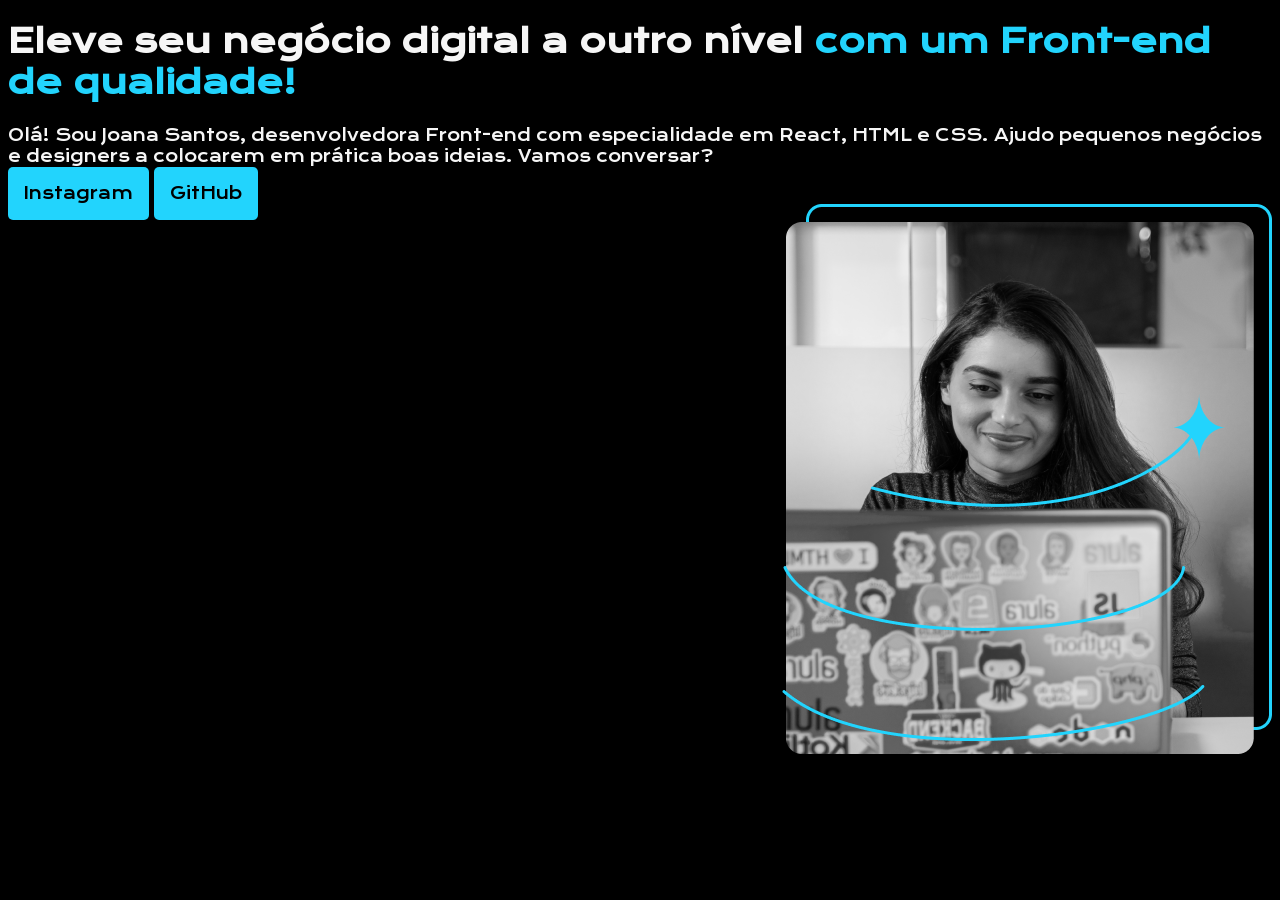
==== html e css: ambientes de desenvolvimento, estrutura de arquivos e tags/index.html @ d732d1a2 "html css classes etc. flexbox" ====
<!DOCTYPE html>
<html lang="pt-br">
<head>
    <meta charset="UTF-8">
    <meta name="viewport" content="width=device-width, initial-scale=1.0">
    <link rel="preconnect" href="https://fonts.googleapis.com">
    <link rel="preconnect" href="https://fonts.gstatic.com" crossorigin>
    <link href="https://fonts.googleapis.com/css2?family=Krona+One&display=swap" rel="stylesheet">
    <link rel="stylesheet" href="estilo.css">
    <title>Document</title>
</head>
<body>
    <div class="principal">
        <h1 class="texto__titulo">Eleve seu negócio digital a outro nível <strong class="forte"> com um Front-end de qualidade! </strong></h1>
        <p class="texto" >Olá! Sou Joana Santos, desenvolvedora Front-end com especialidade em React, HTML e CSS. Ajudo pequenos negócios e designers a colocarem em prática boas ideias. Vamos conversar?</p>
        <a class="botao" href="#">Instagram</a>
        <a class="botao" href="#">GitHub</a>
        <div>
            <img class="container__imagem" src="Imagem (1).png" alt="">
        </div>
    </div>
</body>
</html>
---- html e css: ambientes de desenvolvimento, estrutura de arquivos e tags/estilo.css ----
:root{
    --cor-de-fundo:#000000;
    --cor-botao:#22D4FD;
    --cor-texto:#F6F6F6;
}
body{
    background: var(--cor-de-fundo);
    font-family: "Krona One", sans-serif;
}
.principla{
  display: inline-block;
  align-items:first baseline;
}
.texto{
    color: var(--cor-texto);
    text-align: left;
    display:flex;
}
.texto__titulo{
    color: var(--cor-texto);
    text-align: left;
}
.botao{
    background: var(--cor-botao);
    display: grid;
    border-radius: 5px;
    padding: 1em;
    display: inline;
    text-decoration: none;
    margin-bottom: 1em;
    color: var(--cor-de-fundo);
}
.container__imagem{
    float: right;
}
.forte{
    color: var(--cor-botao);
}
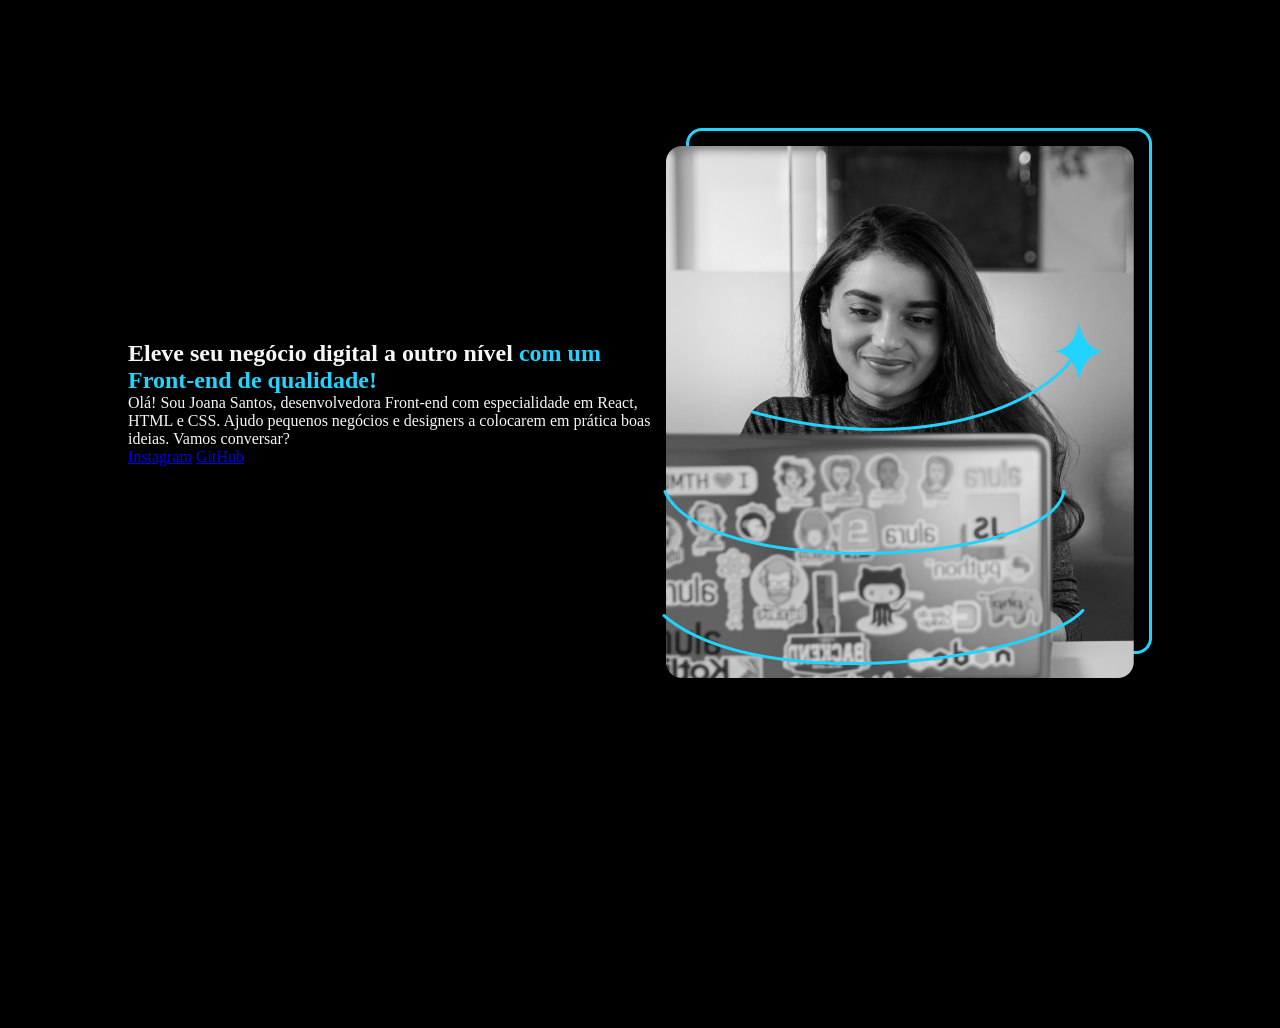
==== commit eeaad1d9: "estilizando o texto" ====
--- a/html e css: ambientes de desenvolvimento, estrutura de arquivos e tags/index.html
+++ b/html e css: ambientes de desenvolvimento, estrutura de arquivos e tags/index.html
@@ -1,23 +1,29 @@
 <!DOCTYPE html>
 <html lang="pt-br">
 <head>
-    <meta charset="UTF-8">
+    <meta charset="UTF-8"> 
+    <meta http-equiv="X-UA-Compatible" content="IE=edge">
     <meta name="viewport" content="width=device-width, initial-scale=1.0">
-    <link rel="preconnect" href="https://fonts.googleapis.com">
-    <link rel="preconnect" href="https://fonts.gstatic.com" crossorigin>
-    <link href="https://fonts.googleapis.com/css2?family=Krona+One&display=swap" rel="stylesheet">
+    <title>Portifolio</title>
     <link rel="stylesheet" href="estilo.css">
-    <title>Document</title>
 </head>
 <body>
-    <div class="principal">
-        <h1 class="texto__titulo">Eleve seu negócio digital a outro nível <strong class="forte"> com um Front-end de qualidade! </strong></h1>
-        <p class="texto" >Olá! Sou Joana Santos, desenvolvedora Front-end com especialidade em React, HTML e CSS. Ajudo pequenos negócios e designers a colocarem em prática boas ideias. Vamos conversar?</p>
-        <a class="botao" href="#">Instagram</a>
-        <a class="botao" href="#">GitHub</a>
-        <div>
-            <img class="container__imagem" src="Imagem (1).png" alt="">
-        </div>
-    </div>
+    <header></header>
+    <main class="apresentacao">
+        <section class="apresentacao__conteudo">
+        <h1>Eleve seu negócio digital a outro nível 
+            <strong class="titulo-destaque">com um Front-end de qualidade!
+            </strong></h1>
+            <p>Olá! Sou Joana Santos, desenvolvedora 
+            Front-end com especialidade em React, HTML e
+            CSS. Ajudo pequenos negócios e designers a 
+            colocarem em prática boas ideias. Vamos 
+            conversar?</p>
+            <a href="https://instagram.com/rafaballerini">Instagram</a>
+            <a href="https://github.com/guilhermeonrails">GitHub</a>
+        </section>
+            <img src="Imagem (1).png" alt="Foto da Joana Santos programando">
+    </main>
+    <footer></footer>
 </body>
 </html>
--- a/html e css: ambientes de desenvolvimento, estrutura de arquivos e tags/estilo.css
+++ b/html e css: ambientes de desenvolvimento, estrutura de arquivos e tags/estilo.css
@@ -1,38 +1,24 @@
-:root{
-    --cor-de-fundo:#000000;
-    --cor-botao:#22D4FD;
-    --cor-texto:#F6F6F6;
+*{
+    margin: 0;
+    padding: 0;
 }
 body{
-    background: var(--cor-de-fundo);
-    font-family: "Krona One", sans-serif;
+    background-color: #000000;
+    color: #F6F6F6;
+    height: 100vh;
+    box-sizing: border-box;
 }
-.principla{
-  display: inline-block;
-  align-items:first baseline;
+
+.titulo-destaque{
+    color: #22D4FD;
 }
-.texto{
-    color: var(--cor-texto);
-    text-align: left;
-    display:flex;
+.apresentacao {
+    margin: 10%;
+    display: flex;
+    align-items: center;
+    justify-content:space-between ;
 }
-.texto__titulo{
-    color: var(--cor-texto);
-    text-align: left;
-}
-.botao{
-    background: var(--cor-botao);
-    display: grid;
-    border-radius: 5px;
-    padding: 1em;
-    display: inline;
-    text-decoration: none;
-    margin-bottom: 1em;
-    color: var(--cor-de-fundo);
-}
-.container__imagem{
-    float: right;
-}
-.forte{
-    color: var(--cor-botao);
+
+.apresentacao__conteudo{
+    width: 615px;
 }
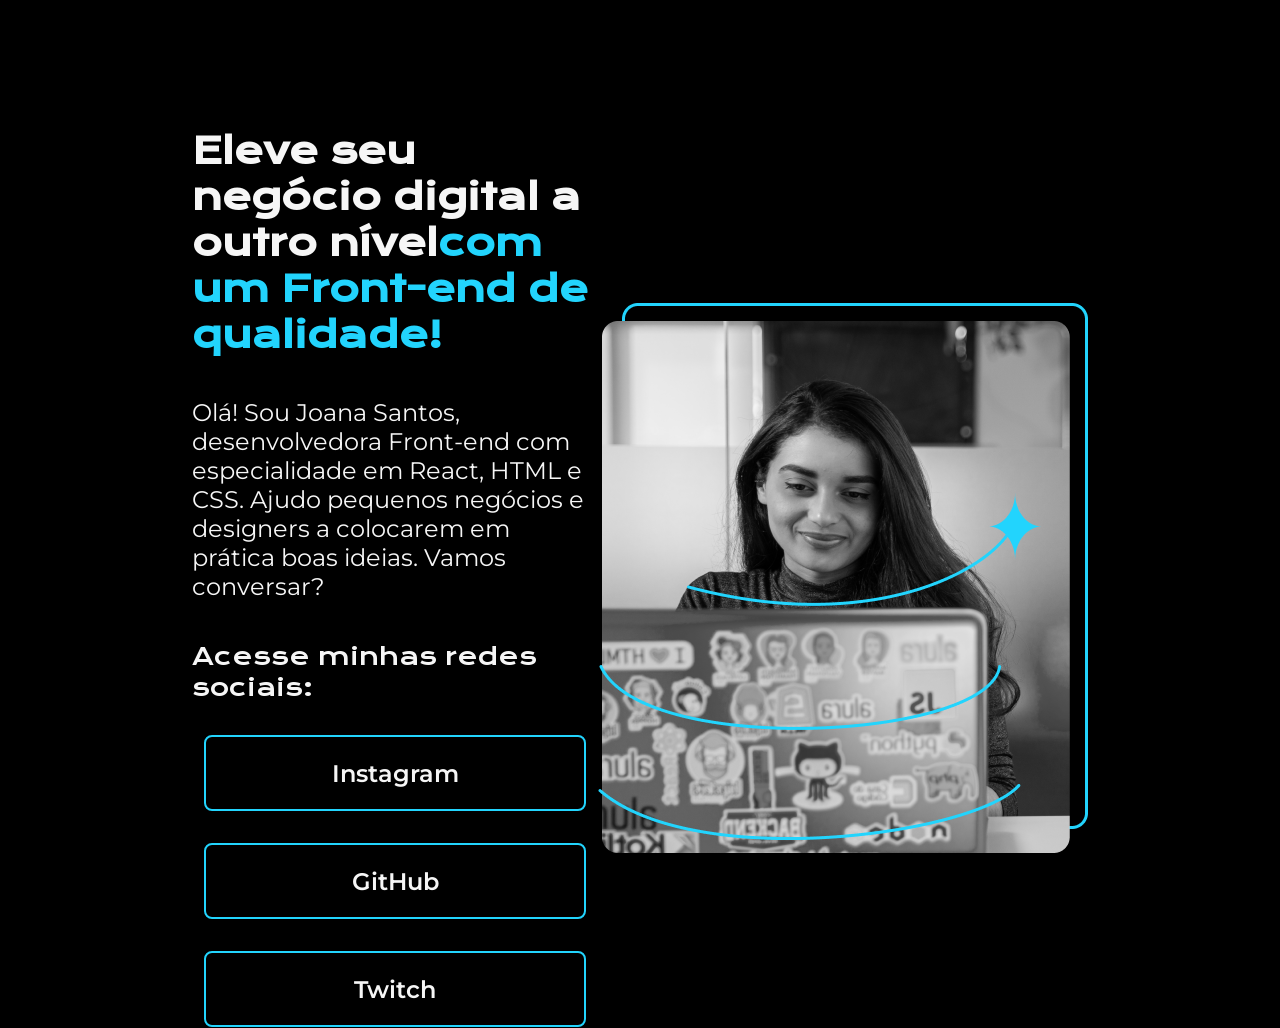
==== commit 13632496: "ex1" ====
--- a/html e css: ambientes de desenvolvimento, estrutura de arquivos e tags/index.html
+++ b/html e css: ambientes de desenvolvimento, estrutura de arquivos e tags/index.html
@@ -1,29 +1,36 @@
 <!DOCTYPE html>
 <html lang="pt-br">
+
 <head>
-    <meta charset="UTF-8"> 
+    <meta charset="UTF-8">
     <meta http-equiv="X-UA-Compatible" content="IE=edge">
     <meta name="viewport" content="width=device-width, initial-scale=1.0">
     <title>Portifolio</title>
     <link rel="stylesheet" href="estilo.css">
 </head>
+
 <body>
     <header></header>
     <main class="apresentacao">
         <section class="apresentacao__conteudo">
-        <h1>Eleve seu negócio digital a outro nível 
-            <strong class="titulo-destaque">com um Front-end de qualidade!
+            <h1 class="apresentacao__conteudo__titulo">Eleve seu negócio digital a outro nível<strong 
+            class="titulo-destaque">com um Front-end de qualidade!
             </strong></h1>
-            <p>Olá! Sou Joana Santos, desenvolvedora 
+            <p class="apresentacao__conteudo__texto">Olá! Sou Joana Santos, desenvolvedora
             Front-end com especialidade em React, HTML e
-            CSS. Ajudo pequenos negócios e designers a 
-            colocarem em prática boas ideias. Vamos 
+            CSS. Ajudo pequenos negócios e designers a
+            colocarem em prática boas ideias. Vamos
             conversar?</p>
-            <a href="https://instagram.com/rafaballerini">Instagram</a>
-            <a href="https://github.com/guilhermeonrails">GitHub</a>
+            <div class="apresentacao__links">
+                <h2 class="apresentacao__links__subtitulo">Acesse minhas redes sociais:</h2>
+                <a class="apresentacao__links__link" href="https://instagram.com/rafaballerini">Instagram</a>
+                <a class="apresentacao__links__link" href="https://github.com/guilhermeonrails">GitHub</a>
+                <a class="apresentacao__links__link" href="https://github.com/guilhermeonrails">Twitch</a>
+            </div>
         </section>
-            <img src="Imagem (1).png" alt="Foto da Joana Santos programando">
+        <img src="Imagem (1).png" alt="Foto da Joana Santos programando">
     </main>
     <footer></footer>
 </body>
+
 </html>
--- a/html e css: ambientes de desenvolvimento, estrutura de arquivos e tags/estilo.css
+++ b/html e css: ambientes de desenvolvimento, estrutura de arquivos e tags/estilo.css
@@ -1,24 +1,69 @@
+@import url('https://fonts.googleapis.com/css2?family=Krona+One&family=Montserrat:wght@400;600&display=swap');
+
 *{
     margin: 0;
     padding: 0;
 }
+
 body{
+    height: 100vh;
+    box-sizing: border-box;
     background-color: #000000;
     color: #F6F6F6;
-    height: 100vh;
-    box-sizing: border-box;
 }
 
 .titulo-destaque{
     color: #22D4FD;
 }
-.apresentacao {
-    margin: 10%;
+
+.apresentacao{
+    margin: 10% 15%;
     display: flex;
     align-items: center;
-    justify-content:space-between ;
+    justify-content: space-between;
+}
+.apresentacao__conteudo{
+    width: 615px;
+    display: flex;
+    flex-direction: column;
+    gap: 40px;
 }
 
-.apresentacao__conteudo{
-    width: 615px;
+.apresentacao__conteudo__titulo{
+    font-size: 36px;
+    font-family: 'Krona One', sans-serif;
+}
+
+.apresentacao__conteudo__texto{
+    font-size: 24px;
+    font-family: 'Montserrat', sans-serif;
+}
+
+.apresentacao__links{
+    display: flex;
+    justify-content: space-between;
+    flex-direction: column;
+    justify-content: space-between;
+    align-items: center;
+    gap: 32px;
+}
+
+.apresentacao__links__subtitulo{
+    font-family: 'Krona One', sans-serif;
+    font-weight:400 ;
+    font-size: 24px;
+}
+
+.apresentacao__links__link{
+    /*background-color: #22D4FD; */
+    border: 2px solid #22D4FD;
+    width: 378px;
+    text-align: center;
+    border-radius: 8px;
+    font-size: 24px;
+    font-weight: 600;
+    padding: 21.5px 0;
+    text-decoration: none;
+    color:#F6F6F6;
+    font-family: 'Montserrat', sans-serif;
 }
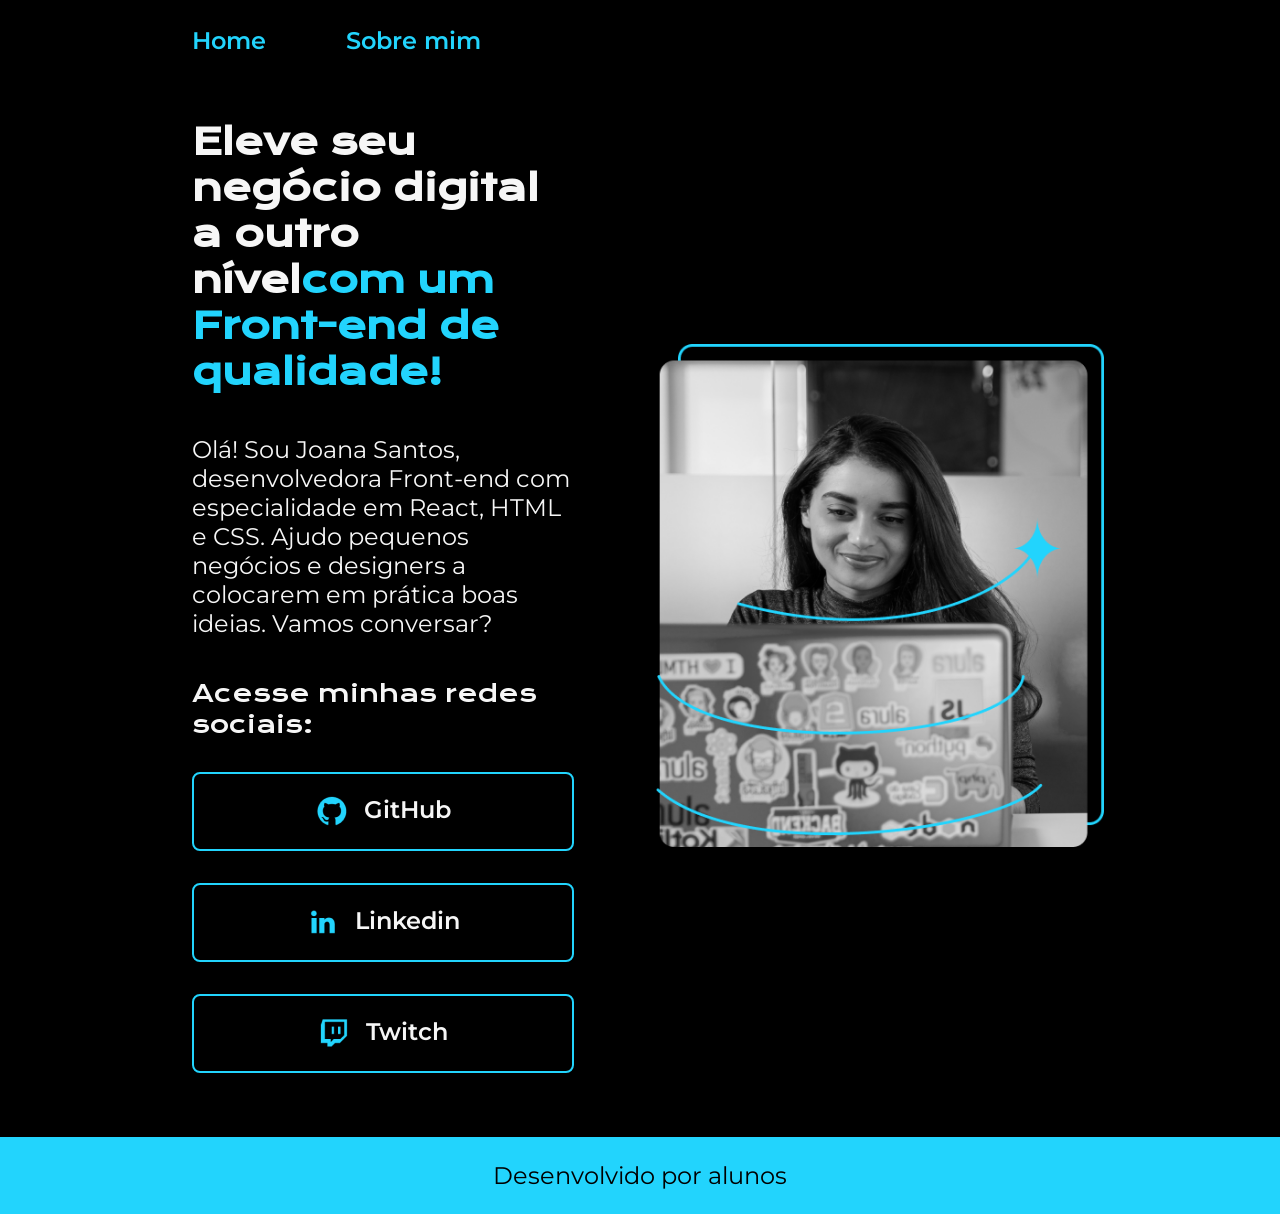
==== commit 4be3004d: "new" ====
--- a/html e css: ambientes de desenvolvimento, estrutura de arquivos e tags/index.html
+++ b/html e css: ambientes de desenvolvimento, estrutura de arquivos e tags/index.html
@@ -6,11 +6,16 @@
     <meta http-equiv="X-UA-Compatible" content="IE=edge">
     <meta name="viewport" content="width=device-width, initial-scale=1.0">
     <title>Portifolio</title>
-    <link rel="stylesheet" href="estilo.css">
+    <link rel="stylesheet" href="estilos/estilo.css">
 </head>
 
 <body>
-    <header></header>
+    <header class="cabecalho">
+        <nav class="cabecalho__menu">
+            <a class="cabecalho__menu__link" href="index.html">Home</a>
+            <a class="cabecalho__menu__link" href="sobre-mim.html">Sobre mim</a>
+        </nav>
+    </header>
     <main class="apresentacao">
         <section class="apresentacao__conteudo">
             <h1 class="apresentacao__conteudo__titulo">Eleve seu negócio digital a outro nível<strong 
@@ -23,14 +28,23 @@
             conversar?</p>
             <div class="apresentacao__links">
                 <h2 class="apresentacao__links__subtitulo">Acesse minhas redes sociais:</h2>
-                <a class="apresentacao__links__link" href="https://instagram.com/rafaballerini">Instagram</a>
-                <a class="apresentacao__links__link" href="https://github.com/guilhermeonrails">GitHub</a>
-                <a class="apresentacao__links__link" href="https://github.com/guilhermeonrails">Twitch</a>
+                <a class="apresentacao__links__navegacao" href="https://github.com/issabely">
+                    <img src="imagens/Logo Github.png" alt="icone GitHub">
+                    GitHub
+                </a>
+                <a class="apresentacao__links__navegacao" href="https://www.linkedin.com/in/isabely-gomes-87a708324?utm_source=share&utm_campaign=share_via&utm_content=profile&utm_medium=android_app">
+                    <img src="imagens/Logo linkedin.png" alt="Icone Linkedin">
+                    Linkedin</a>
+                <a class="apresentacao__links__navegacao" href="#">
+                    <img src="imagens/Logo Twitch.png" alt="Icone Twitch">
+                    Twitch</a>
             </div>
         </section>
-        <img src="Imagem (1).png" alt="Foto da Joana Santos programando">
+        <img class="apresentacao__imagem" src="imagens/Imagem (1).png" alt="Foto da Joana Santos programando">
     </main>
-    <footer></footer>
+    <footer class="rodape">
+        <p>Desenvolvido por alunos</p>
+    </footer>
 </body>
 
 </html>
--- a/html e css: ambientes de desenvolvimento, estrutura de arquivos e tags/estilos/estilo.css
+++ b/html e css: ambientes de desenvolvimento, estrutura de arquivos e tags/estilos/estilo.css
@@ -0,0 +1,143 @@
+@import url('https://fonts.googleapis.com/css2?family=Krona+One&family=Montserrat:wght@400;600&display=swap');
+
+:root{
+    --cor-primaria:#000000;
+    --cor-secundaria:#F6F6F6;
+    --cor-terciaria: #22D4FD;
+    --cor-hover:#272727;
+
+    --fonte-primaria:'Krona One', sans-serif;
+    --fonte-secundaria:'Montserrat', sans-serif;
+}
+
+
+*{
+    margin: 0;
+    padding: 0;
+}
+
+body{
+   /* height: 100vh;*/
+    box-sizing: border-box;
+    background-color:var(--cor-primaria);
+    color: var(--cor-secundaria);
+}
+
+.cabecalho{
+    padding: 2% 0% 0% 15%;
+}
+.cabecalho__menu{
+    display: flex;
+    gap: 80px;
+}
+
+.cabecalho__menu__link{
+    font-family: var(--fonte-secundaria);
+    font-size: 1.5rem;
+    font-weight: 600;
+    color:var(--cor-terciaria);
+    text-decoration: none;
+}
+
+
+.apresentacao{
+    padding: 5% 15%;
+    display: flex;
+    align-items: center;
+    justify-content: space-between;
+    gap: 82px;
+}
+.apresentacao__conteudo{
+    width: 50%;
+    display: flex;
+    flex-direction: column;
+    gap: 40px;
+}
+
+.apresentacao__conteudo__titulo{
+    font-size: 2.25rem;
+    font-family: var(--fonte-primaria);
+}
+
+.titulo-destaque{
+    color: var(--cor-terciaria);
+}
+
+.apresentacao__conteudo__texto{
+    font-size: 1.5rem;
+    font-family: var(--fonte-secundaria);
+}
+
+.apresentacao__links{
+    display: flex;
+    justify-content: space-between;
+    flex-direction: column;
+    justify-content: space-between;
+    align-items: center;
+    gap: 32px;
+}
+
+.apresentacao__links__subtitulo{
+    font-family: var(--fonte-primaria);
+    font-weight:400 ;
+    font-size:1.5rem;
+}
+
+.apresentacao__links__navegacao{
+    /*background-color: #22D4FD; */
+    display: flex;
+    justify-content: center;
+    gap: 16px;
+    border: 2px solid var(--cor-terciaria);
+    width: 378px;
+    text-align: center;
+    border-radius: 8px;
+    font-size: 1.5rem;
+    font-weight: 600;
+    padding: 21.5px 0;
+    text-decoration: none;
+    color:var(--cor-secundaria);
+    font-family: var(--fonte-secundaria);
+}
+.apresentacao__links__link:hover{
+    background-color:var(--cor-hover);
+    /*padding: 3%*/;
+}
+.apresentacao__imagem{
+    width: 50%;
+}
+.cabecalho{
+    color: var(--cor-terciaria);
+    font-size: 1.5rem;
+    text-decoration: none;
+    font-family:var(--fonte-secundaria);
+}
+
+.rodape{
+    background-color: var(--cor-terciaria);
+    text-align: center;
+    color: #000000;
+    padding: 24px;
+    font-family: var(--fonte-secundaria);
+    font-size: 1.5rem;
+    font-weight: 400;
+}
+
+@media (max-width:1200px){
+    .cabecalho{
+        padding: 10%;
+    }
+
+    .cabecalho__menu{
+        justify-content: center;
+    }
+
+    .apresentacao{
+        flex-direction: column-reverse;
+        padding: 5%;
+    }
+
+    .apresentacao__conteudo{
+      width: auto;  
+    }
+}
